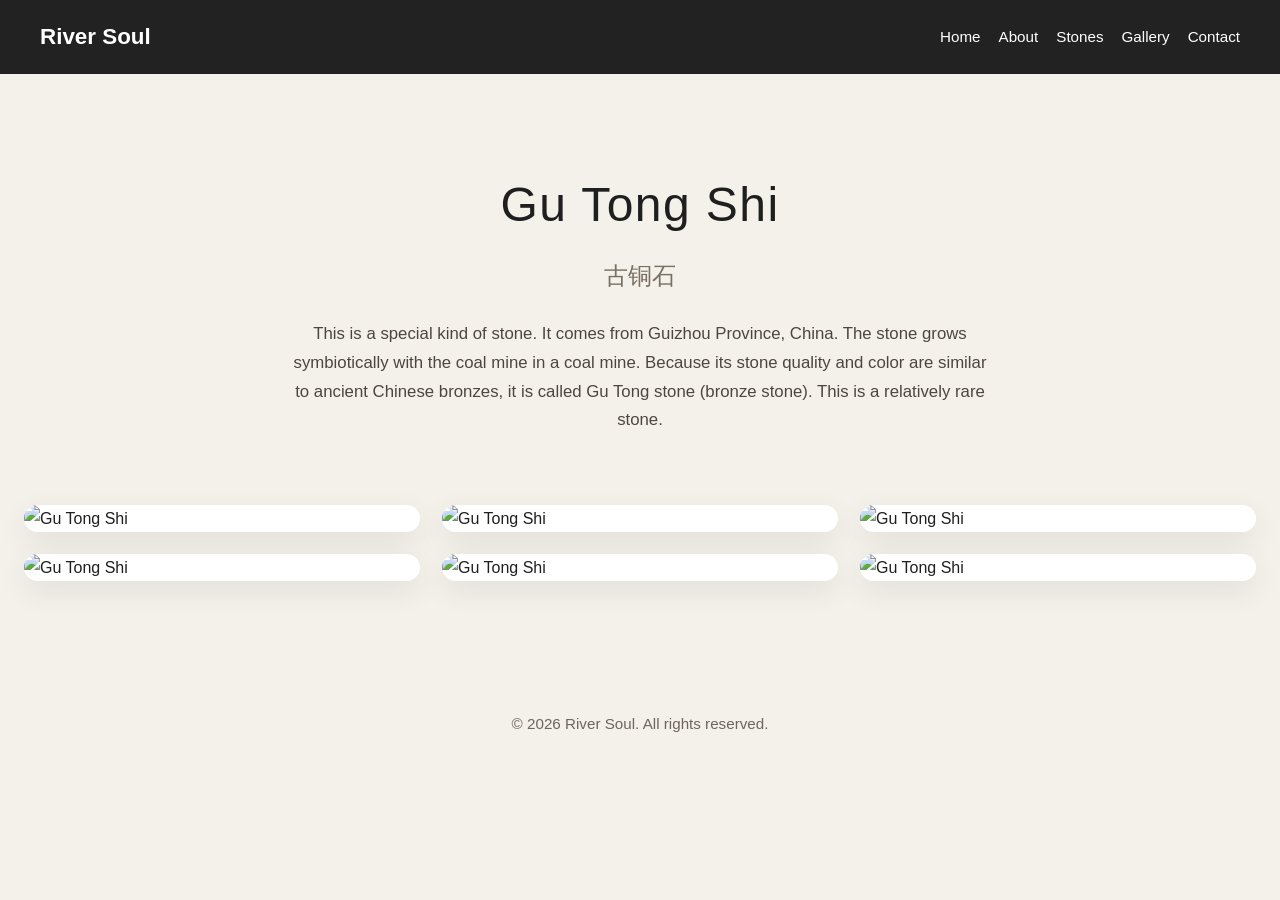
==== gutongshi.html @ 2c887aa7 "Add files via upload" ====
<!DOCTYPE html>
<html lang="en">
<head>
  <meta charset="UTF-8" />
  <meta name="viewport" content="width=device-width, initial-scale=1.0" />
  <title>Gu Tong Shi | River Soul</title>
  <style>
    * {
      box-sizing: border-box;
      margin: 0;
      padding: 0;
    }

    body {
      font-family: "Helvetica Neue", Arial, sans-serif;
      background: #f4f1eb;
      color: #1f1f1f;
      line-height: 1.7;
    }

    a {
      color: inherit;
      text-decoration: none;
    }

header {
  background: #222;
  color: white;
  padding: 18px 30px;
  position: sticky;
  top: 0;
  z-index: 1000;
}

nav {
  max-width: 1200px;
  margin: 0 auto;
  display: flex;
  justify-content: space-between;
  align-items: center;
  flex-wrap: wrap;
  gap: 12px;
}

.logo {
  font-size: 1.4rem;
  font-weight: bold;
}

.nav-links {
  display: flex;
  gap: 18px;
  flex-wrap: wrap;
}

.nav-links a {
  color: white;
  text-decoration: none;
  font-size: 0.95rem;
}

    .hero {
      max-width: 900px;
      margin: 0 auto;
      padding: 90px 24px 50px;
      text-align: center;
    }

    .hero h1 {
      font-size: 3rem;
      font-weight: 500;
      letter-spacing: 0.03em;
      margin-bottom: 10px;
    }

    .hero .cn-name {
      display: block;
      font-size: 1.5rem;
      color: #7a6f63;
      margin-bottom: 24px;
    }

    .hero p {
      max-width: 700px;
      margin: 0 auto;
      font-size: 1.05rem;
      color: #4d463f;
    }

    .gallery-section {
      max-width: 1280px;
      margin: 0 auto;
      padding: 20px 24px 80px;
    }

    .gallery-grid {
      column-count: 3;
      column-gap: 22px;
    }

    .gallery-item {
      break-inside: avoid;
      margin-bottom: 22px;
      overflow: hidden;
      border-radius: 18px;
      background: white;
      box-shadow: 0 10px 30px rgba(0,0,0,0.08);
    }

    .gallery-item img {
      width: 100%;
      display: block;
      transition: transform 0.45s ease;
    }

    .gallery-item:hover img {
      transform: scale(1.06);
    }

    footer {
      text-align: center;
      padding: 28px 20px 40px;
      color: #6f655c;
      font-size: 0.95rem;
    }

    @media (max-width: 1000px) {
      .gallery-grid {
        column-count: 2;
      }

      .hero h1 {
        font-size: 2.4rem;
      }
    }

    @media (max-width: 640px) {
      .gallery-grid {
        column-count: 1;
      }

      .hero {
        padding-top: 70px;
      }

      .hero h1 {
        font-size: 2rem;
      }

      .hero .cn-name {
        font-size: 1.2rem;
      }
    }
  </style>
</head>
<body>

<header>
  <nav>
    <div class="logo">River Soul</div>
    <div class="nav-links">
      <a href="index.html#home">Home</a>
      <a href="index.html#about">About</a>
      <a href="index.html#categories">Stones</a>
      <a href="index.html#gallery">Gallery</a>
      <a href="index.html#contact">Contact</a>
    </div>
  </nav>
</header>

  <section class="hero">
    <h1>Gu Tong Shi</h1>
    <span class="cn-name">古铜石</span>
    <p>This is a special kind of stone. It comes from Guizhou Province, China. The stone grows symbiotically with the coal mine in a coal mine. Because its stone quality and color are similar to ancient Chinese bronzes, it is called Gu Tong stone (bronze stone). This is a relatively rare stone.    </p>
  </section>

  <section class="gallery-section">
    <div class="gallery-grid">
      <div class="gallery-item">
        <img src="image/古铜石1.png" alt="Gu Tong Shi">
      </div>

      <div class="gallery-item">
        <img src="image/古铜石1.png" alt="Gu Tong Shi">
      </div>

      <div class="gallery-item">
        <img src="image/古铜石1.png" alt="Gu Tong Shi">
      </div>

      <div class="gallery-item">
        <img src="image/古铜石1.png" alt="Gu Tong Shi">
      </div>

      <div class="gallery-item">
        <img src="image/古铜石1.png" alt="Gu Tong Shi">
      </div>

      <div class="gallery-item">
        <img src="image/古铜石1.png" alt="Gu Tong Shi">
      </div>
    </div>
  </section>

  <footer>
    <p>&copy; 2026 River Soul. All rights reserved.</p>
  </footer>

</body>
</html>
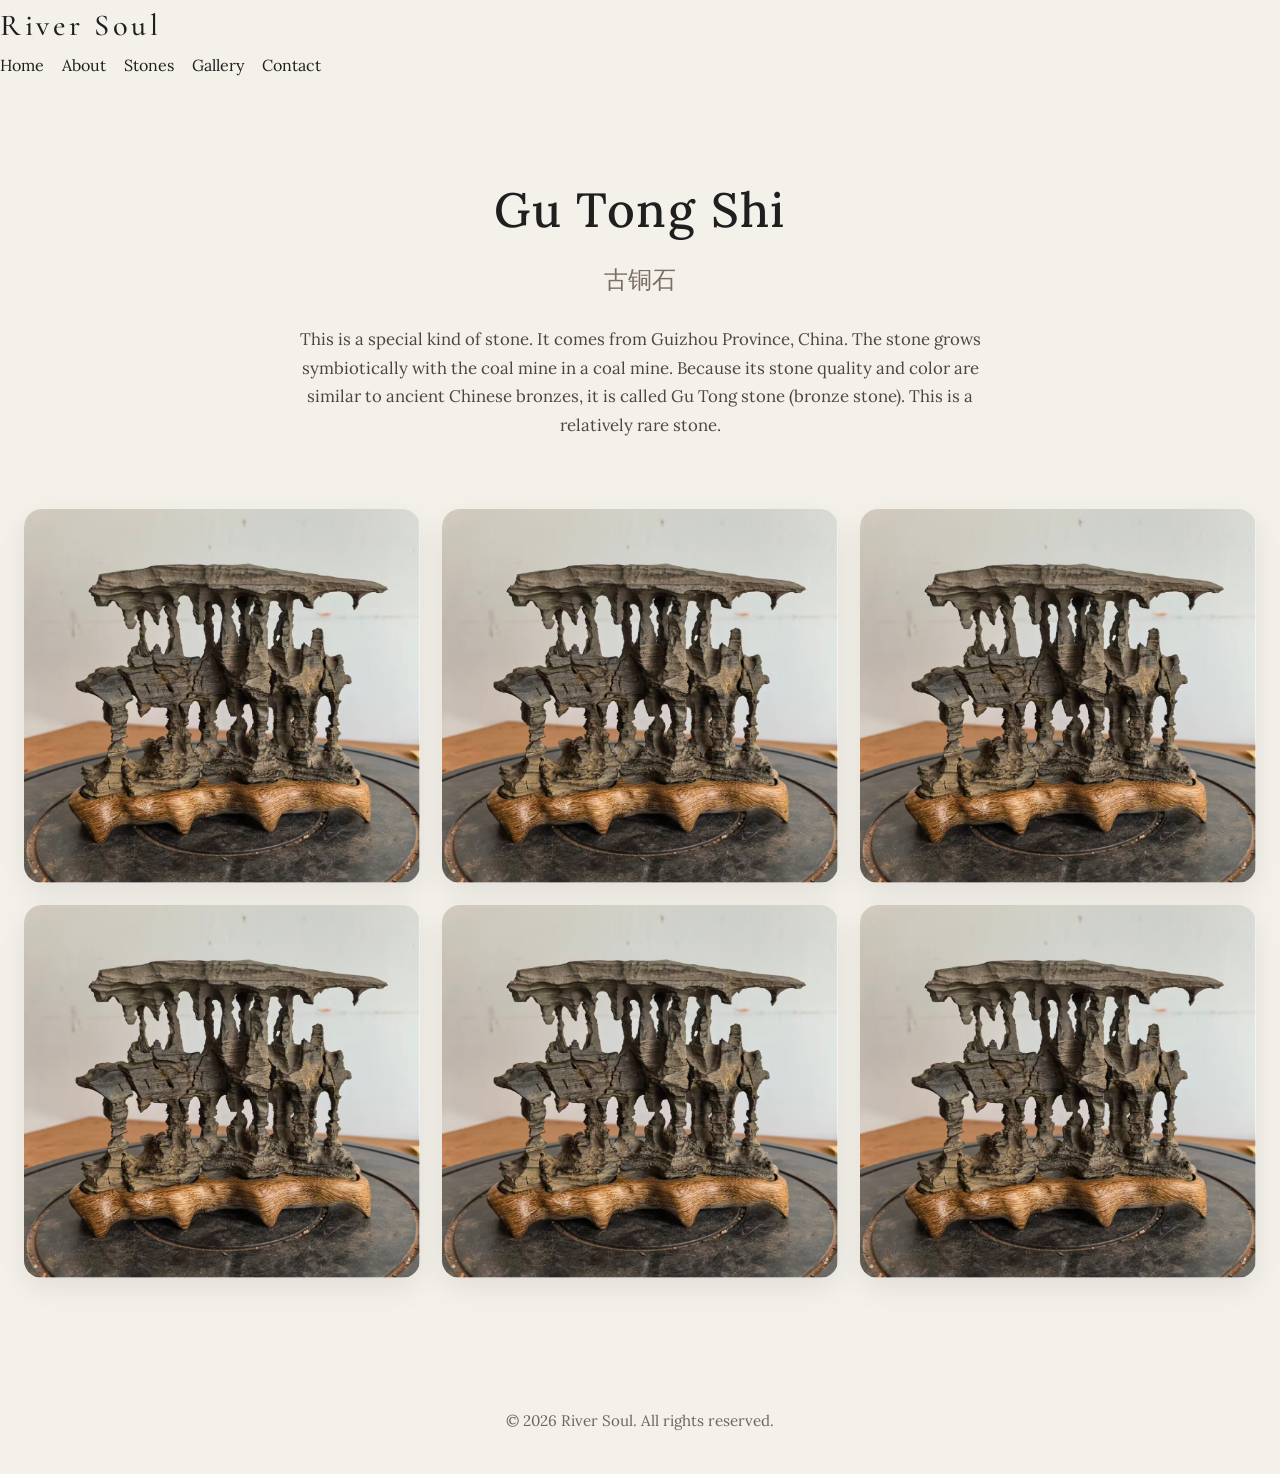
==== commit 063ba799: "Add files via upload" ====
--- a/gutongshi.html
+++ b/gutongshi.html
@@ -1,18 +1,24 @@
 <!DOCTYPE html>
 <html lang="en">
 <head>
+  <link rel="stylesheet" href="style.css">
   <meta charset="UTF-8" />
   <meta name="viewport" content="width=device-width, initial-scale=1.0" />
   <title>Gu Tong Shi | River Soul</title>
+   <link href="https://fonts.googleapis.com/css2?family=Lora:wght@400;600&display=swap" rel="stylesheet">
+  <link href="https://fonts.googleapis.com/css2?family=Cormorant+Garamond:wght@400;600;700&display=swap" rel="stylesheet">
+  <link href="https://fonts.googleapis.com/css2?family=Lora:wght@400;600&family=Noto+Serif:wght@400;500;600&display=swap" rel="stylesheet">
   <style>
     * {
       box-sizing: border-box;
       margin: 0;
       padding: 0;
     }
-
+h1, h2, h3 {
+  font-family: 'Lora', serif;
+}
     body {
-      font-family: "Helvetica Neue", Arial, sans-serif;
+      font-family: "Lora", Arial, sans-serif;
       background: #f4f1eb;
       color: #1f1f1f;
       line-height: 1.7;
@@ -23,16 +29,16 @@
       text-decoration: none;
     }
 
-header {
+/* header {
   background: #222;
   color: white;
   padding: 18px 30px;
   position: sticky;
   top: 0;
   z-index: 1000;
-}
-
-nav {
+} */
+
+/* nav {
   max-width: 1200px;
   margin: 0 auto;
   display: flex;
@@ -40,25 +46,20 @@
   align-items: center;
   flex-wrap: wrap;
   gap: 12px;
+} */
+
+.logo {
+  font-family: 'Cormorant Garamond', serif;
+  font-size: 1.9rem;
+  font-weight: 500;
+  letter-spacing: 0.12em;
 }
-
-.logo {
-  font-size: 1.4rem;
-  font-weight: bold;
-}
-
 .nav-links {
   display: flex;
   gap: 18px;
   flex-wrap: wrap;
 }
 
-.nav-links a {
-  color: white;
-  text-decoration: none;
-  font-size: 0.95rem;
-}
-
     .hero {
       max-width: 900px;
       margin: 0 auto;
@@ -78,6 +79,7 @@
       font-size: 1.5rem;
       color: #7a6f63;
       margin-bottom: 24px;
+        font-family: 'Lora', serif;
     }
 
     .hero p {
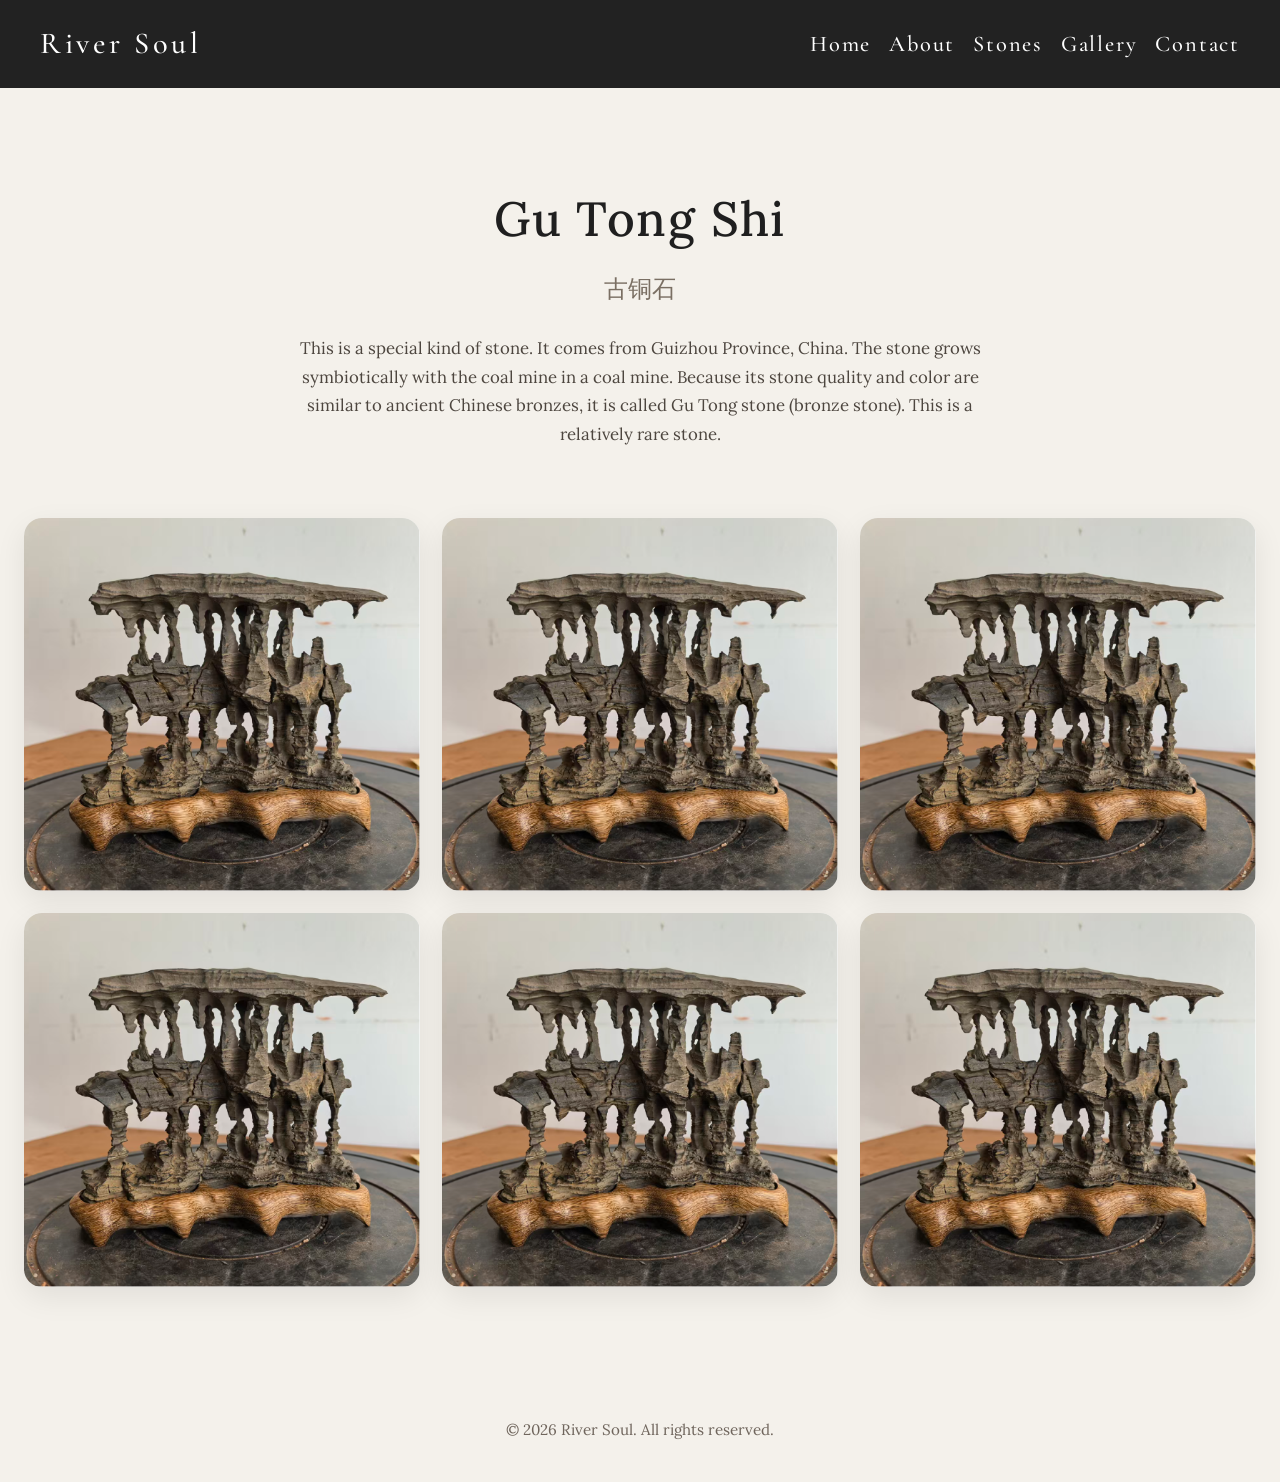
==== commit 881f55cd: "Add files via upload" ====
--- a/gutongshi.html
+++ b/gutongshi.html
@@ -29,16 +29,17 @@
       text-decoration: none;
     }
 
-/* header {
+/* ===== Header / top navigation ===== */
+header {
   background: #222;
   color: white;
   padding: 18px 30px;
   position: sticky;
   top: 0;
   z-index: 1000;
-} */
-
-/* nav {
+}
+
+nav {
   max-width: 1200px;
   margin: 0 auto;
   display: flex;
@@ -46,7 +47,7 @@
   align-items: center;
   flex-wrap: wrap;
   gap: 12px;
-} */
+}
 
 .logo {
   font-family: 'Cormorant Garamond', serif;
@@ -54,18 +55,28 @@
   font-weight: 500;
   letter-spacing: 0.12em;
 }
+
 .nav-links {
   display: flex;
   gap: 18px;
   flex-wrap: wrap;
 }
-
+.nav-links a {
+  color: white;
+  text-decoration: none;
+  font-size: 1.4rem;
+  font-family: 'Cormorant Garamond', serif;
+  font-weight: 500;
+  letter-spacing: 0.08em;
+}
     .hero {
       max-width: 900px;
       margin: 0 auto;
       padding: 90px 24px 50px;
       text-align: center;
     }
+
+    /* ===== Page Title ===== */
 
     .hero h1 {
       font-size: 3rem;
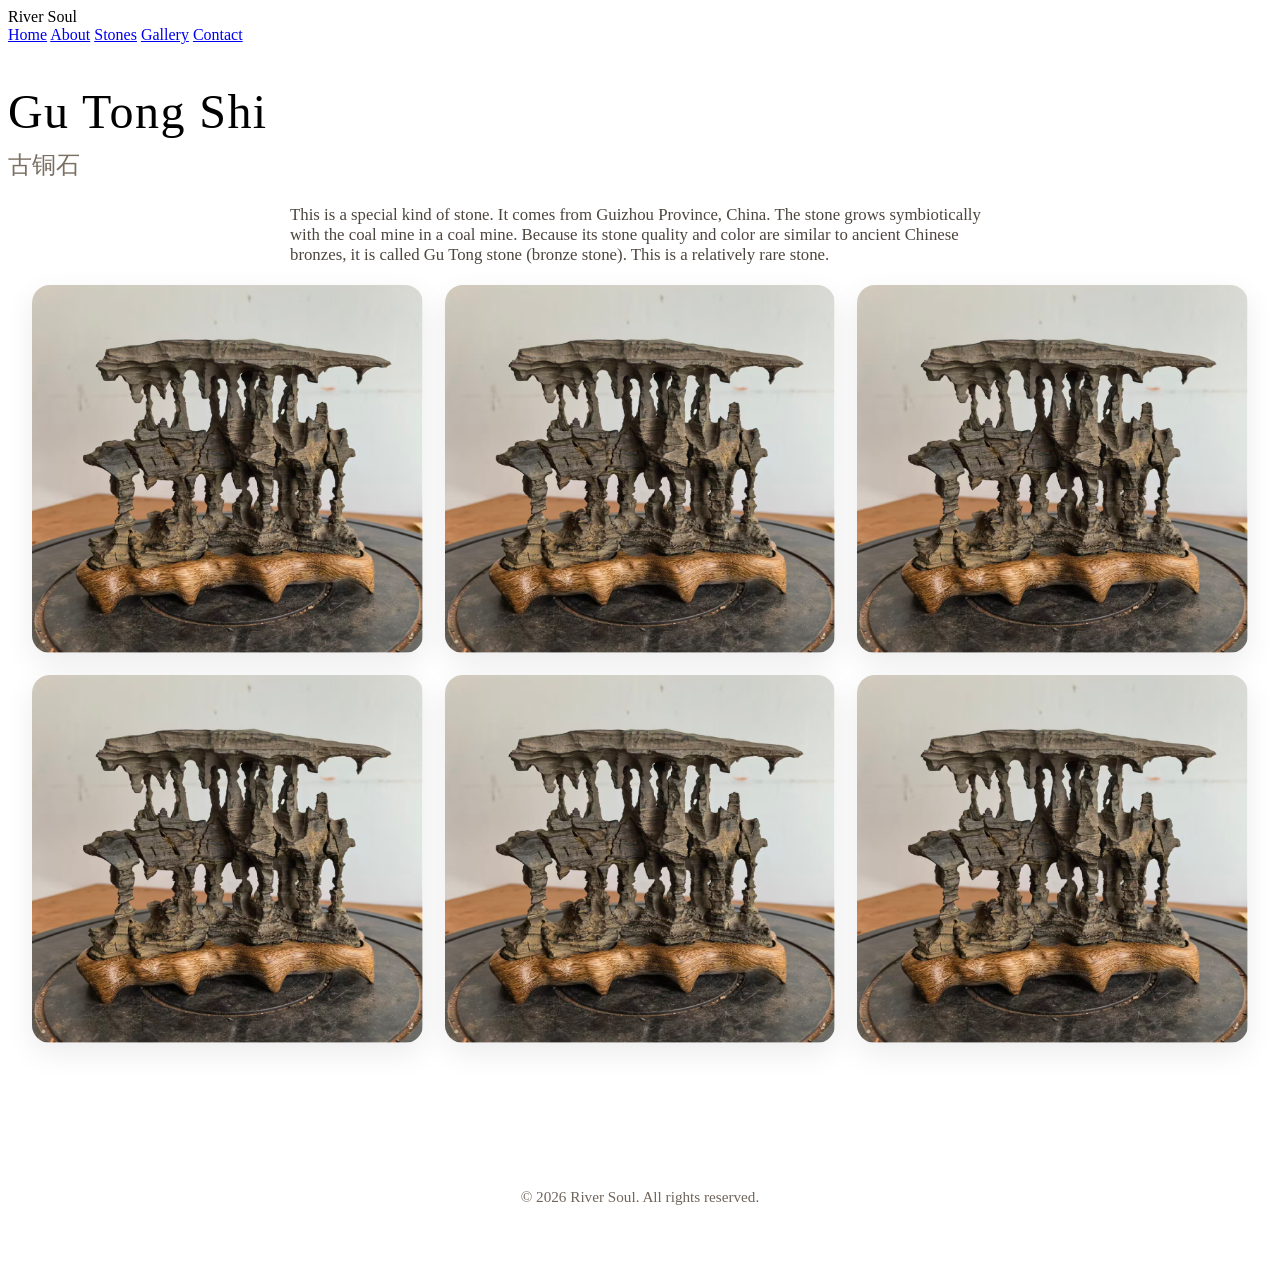
==== commit 1e6dedd3: "Add files via upload" ====
--- a/gutongshi.html
+++ b/gutongshi.html
@@ -9,72 +9,10 @@
   <link href="https://fonts.googleapis.com/css2?family=Cormorant+Garamond:wght@400;600;700&display=swap" rel="stylesheet">
   <link href="https://fonts.googleapis.com/css2?family=Lora:wght@400;600&family=Noto+Serif:wght@400;500;600&display=swap" rel="stylesheet">
   <style>
-    * {
-      box-sizing: border-box;
-      margin: 0;
-      padding: 0;
-    }
-h1, h2, h3 {
-  font-family: 'Lora', serif;
-}
-    body {
-      font-family: "Lora", Arial, sans-serif;
-      background: #f4f1eb;
-      color: #1f1f1f;
-      line-height: 1.7;
-    }
-
-    a {
-      color: inherit;
-      text-decoration: none;
-    }
+  
+/* ===== Base page styles ===== */
 
 /* ===== Header / top navigation ===== */
-header {
-  background: #222;
-  color: white;
-  padding: 18px 30px;
-  position: sticky;
-  top: 0;
-  z-index: 1000;
-}
-
-nav {
-  max-width: 1200px;
-  margin: 0 auto;
-  display: flex;
-  justify-content: space-between;
-  align-items: center;
-  flex-wrap: wrap;
-  gap: 12px;
-}
-
-.logo {
-  font-family: 'Cormorant Garamond', serif;
-  font-size: 1.9rem;
-  font-weight: 500;
-  letter-spacing: 0.12em;
-}
-
-.nav-links {
-  display: flex;
-  gap: 18px;
-  flex-wrap: wrap;
-}
-.nav-links a {
-  color: white;
-  text-decoration: none;
-  font-size: 1.4rem;
-  font-family: 'Cormorant Garamond', serif;
-  font-weight: 500;
-  letter-spacing: 0.08em;
-}
-    .hero {
-      max-width: 900px;
-      margin: 0 auto;
-      padding: 90px 24px 50px;
-      text-align: center;
-    }
 
     /* ===== Page Title ===== */
 
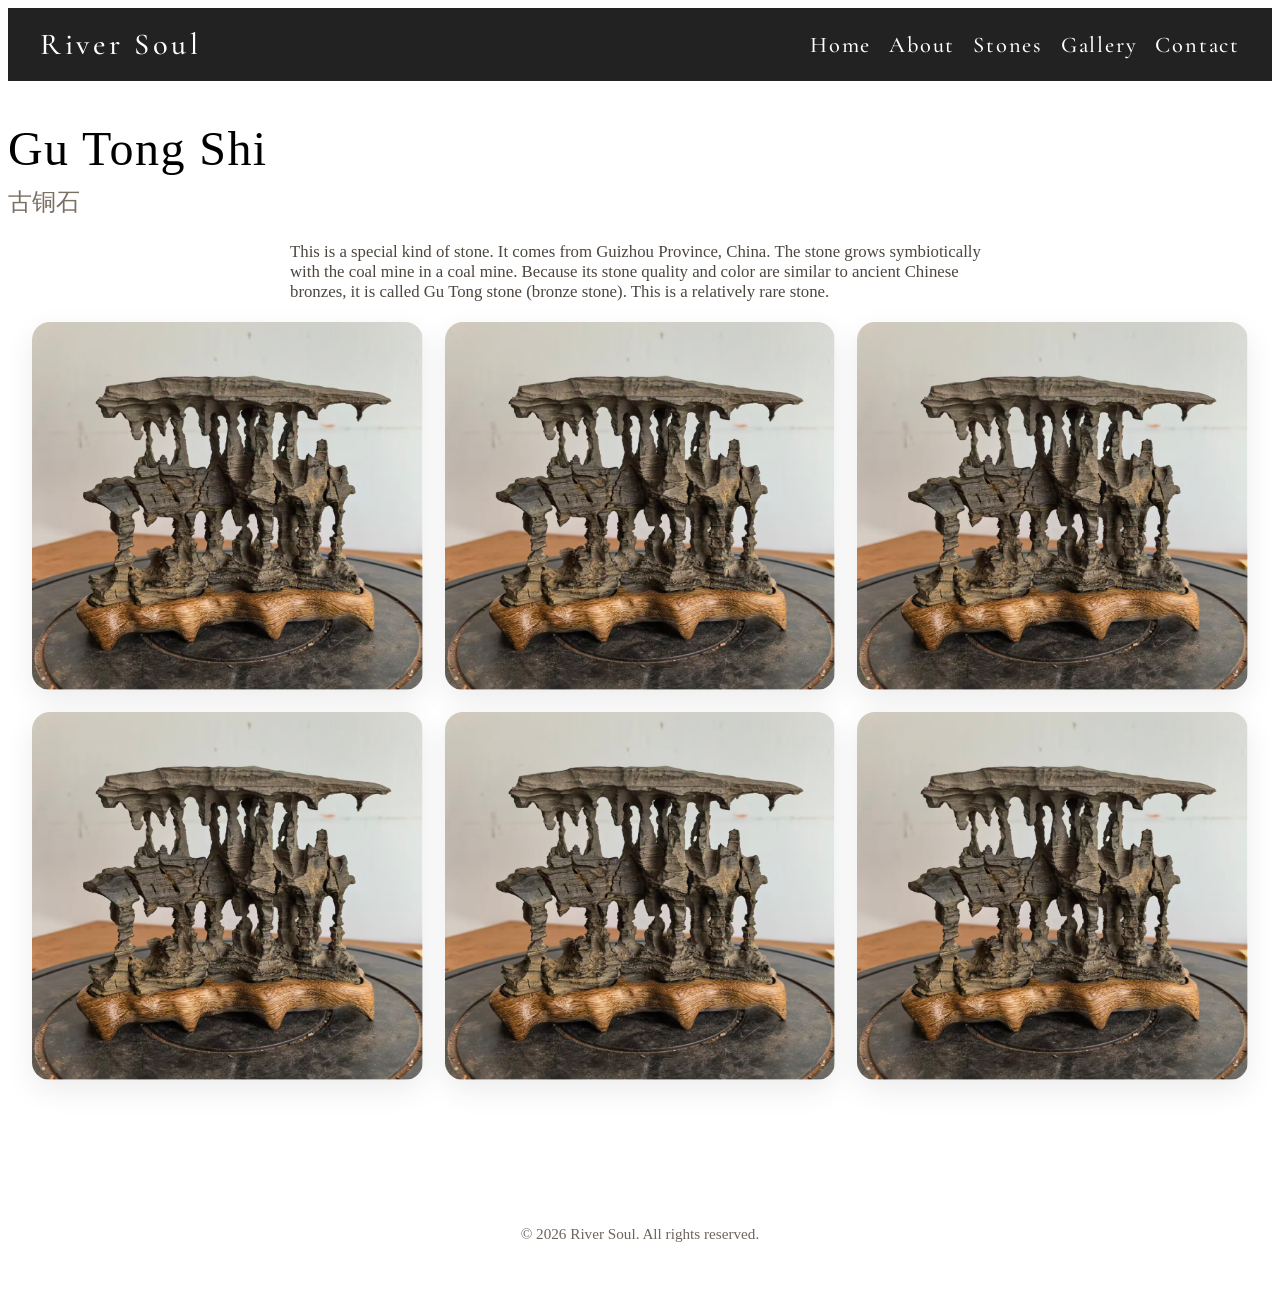
==== commit df2e0fef: "Add files via upload" ====
--- a/gutongshi.html
+++ b/gutongshi.html
@@ -9,11 +9,6 @@
   <link href="https://fonts.googleapis.com/css2?family=Cormorant+Garamond:wght@400;600;700&display=swap" rel="stylesheet">
   <link href="https://fonts.googleapis.com/css2?family=Lora:wght@400;600&family=Noto+Serif:wght@400;500;600&display=swap" rel="stylesheet">
   <style>
-  
-/* ===== Base page styles ===== */
-
-/* ===== Header / top navigation ===== */
-
     /* ===== Page Title ===== */
 
     .hero h1 {
--- a/style.css
+++ b/style.css
@@ -0,0 +1,43 @@
+/* ===== Header / top navigation ===== */
+header {
+  background: #222;
+  color: white;
+  padding: 18px 30px;
+  position: sticky;
+  top: 0;
+  z-index: 1000;
+}
+/* ===== River soul +  Home, about,...===== */
+nav {
+  max-width: 1200px;
+  margin: 0 auto;
+  display: flex;
+  justify-content: space-between;
+  align-items: center;
+  flex-wrap: wrap;
+  gap: 12px;
+}
+/* ===== River soul ===== */
+
+.logo {
+  font-family: 'Cormorant Garamond', serif;
+  font-size: 1.9rem;
+  font-weight: 500;
+  letter-spacing: 0.12em;
+}
+/* ===== Home, about,... ===== */
+/* The container holding the menu links */
+.nav-links {
+  display: flex;
+  gap: 18px;
+  flex-wrap: wrap;
+}
+/* The menu link style itself */
+.nav-links a {
+  color: white;
+  text-decoration: none;
+  font-size: 1.4rem;
+  font-family: 'Cormorant Garamond', serif;
+  font-weight: 500;
+  letter-spacing: 0.08em;
+}
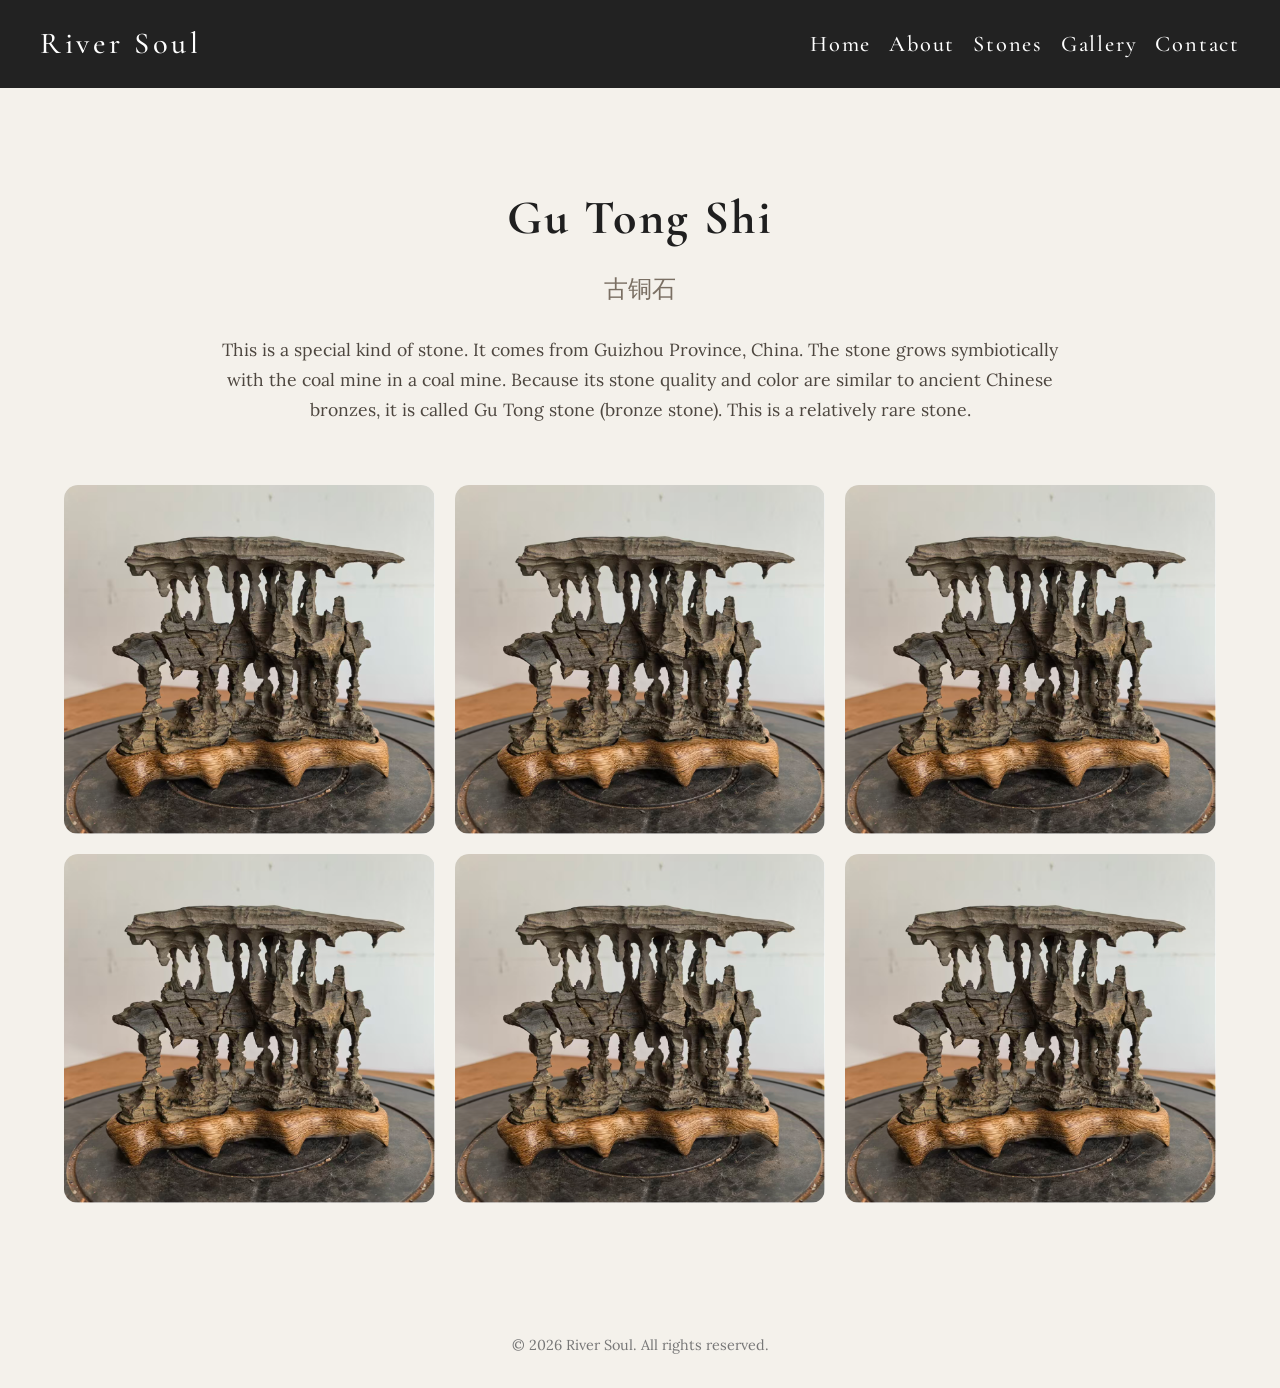
==== commit aabbd726: "Add files via upload" ====
--- a/gutongshi.html
+++ b/gutongshi.html
@@ -9,95 +9,148 @@
   <link href="https://fonts.googleapis.com/css2?family=Cormorant+Garamond:wght@400;600;700&display=swap" rel="stylesheet">
   <link href="https://fonts.googleapis.com/css2?family=Lora:wght@400;600&family=Noto+Serif:wght@400;500;600&display=swap" rel="stylesheet">
   <style>
-    /* ===== Page Title ===== */
-
-    .hero h1 {
-      font-size: 3rem;
-      font-weight: 500;
-      letter-spacing: 0.03em;
-      margin-bottom: 10px;
-    }
-
-    .hero .cn-name {
-      display: block;
-      font-size: 1.5rem;
-      color: #7a6f63;
-      margin-bottom: 24px;
-        font-family: 'Lora', serif;
-    }
-
-    .hero p {
-      max-width: 700px;
-      margin: 0 auto;
-      font-size: 1.05rem;
-      color: #4d463f;
-    }
-
-    .gallery-section {
-      max-width: 1280px;
-      margin: 0 auto;
-      padding: 20px 24px 80px;
-    }
-
-    .gallery-grid {
-      column-count: 3;
-      column-gap: 22px;
-    }
-
-    .gallery-item {
-      break-inside: avoid;
-      margin-bottom: 22px;
-      overflow: hidden;
-      border-radius: 18px;
-      background: white;
-      box-shadow: 0 10px 30px rgba(0,0,0,0.08);
-    }
-
-    .gallery-item img {
-      width: 100%;
-      display: block;
-      transition: transform 0.45s ease;
-    }
-
-    .gallery-item:hover img {
-      transform: scale(1.06);
-    }
-
-    footer {
-      text-align: center;
-      padding: 28px 20px 40px;
-      color: #6f655c;
-      font-size: 0.95rem;
-    }
-
-    @media (max-width: 1000px) {
-      .gallery-grid {
-        column-count: 2;
-      }
-
-      .hero h1 {
-        font-size: 2.4rem;
-      }
-    }
-
-    @media (max-width: 640px) {
-      .gallery-grid {
-        column-count: 1;
-      }
-
-      .hero {
-        padding-top: 70px;
-      }
-
-      .hero h1 {
-        font-size: 2rem;
-      }
-
-      .hero .cn-name {
-        font-size: 1.2rem;
-      }
-    }
-  </style>
+    
+/* ===== RESET ===== */
+* {
+  box-sizing: border-box;
+  margin: 0;
+  padding: 0;
+}
+
+/* ===== BODY ===== */
+body {
+  font-family: 'Lora', serif;
+  background: #f4f1eb;
+  color: #1f1f1f;
+  line-height: 1.7;
+}
+
+/* ===== HEADER =====
+header {
+  background: #222;
+  color: white;
+  padding: 18px 30px;
+  position: sticky;
+  top: 0;
+  z-index: 1000;
+}
+
+nav {
+  max-width: 1200px;
+  margin: 0 auto;
+  display: flex;
+  justify-content: space-between;
+  align-items: center;
+  flex-wrap: wrap;
+  gap: 12px;
+}
+
+.logo {
+  font-family: 'Cormorant Garamond', serif;
+  font-size: 1.9rem;
+    font-weight: 500;
+  letter-spacing: 0.12em;
+}
+
+.nav-links {
+  display: flex;
+  gap: 18px;
+  flex-wrap: wrap;
+}
+
+.nav-links a {
+  color: white;
+  text-decoration: none;
+  font-size: 1.4rem;
+  font-family: 'Cormorant Garamond', serif;
+  font-weight: 500;
+  letter-spacing: 0.08em;
+} */
+
+/* ===== HERO (TITLE AREA) ===== */
+.hero {
+  max-width: 900px;
+  margin: 0 auto;
+  padding: 90px 24px 40px;
+  text-align: center;
+}
+
+.hero h1 {
+  font-family: 'Cormorant Garamond', serif;
+  font-size: 3rem;
+  letter-spacing: 0.05em;
+  margin-bottom: 10px;
+}
+
+.cn-name {
+  display: block;
+  font-size: 1.5rem;
+  color: #7a6f63;
+  margin-bottom: 25px;
+}
+
+.hero p {
+  font-size: 1.1rem;
+  color: #4d463f;
+}
+
+/* ===== GALLERY ===== */
+.gallery-section {
+  max-width: 1200px;
+  margin: 0 auto;
+  padding: 20px 24px 80px;
+}
+
+.gallery-grid {
+  column-count: 3;
+  column-gap: 20px;
+}
+
+.gallery-item {
+  break-inside: avoid;
+  margin-bottom: 20px;
+  border-radius: 14px;
+  overflow: hidden;
+  background: white;
+}
+
+.gallery-item img {
+  width: 100%;
+  display: block;
+  transition: transform 0.4s ease;
+}
+
+.gallery-item:hover img {
+  transform: scale(1.05);
+}
+
+/* ===== FOOTER ===== */
+footer {
+  text-align: center;
+  padding: 30px;
+  font-size: 0.9rem;
+  color: #777;
+}
+
+/* ===== RESPONSIVE ===== */
+@media (max-width: 900px) {
+  .gallery-grid {
+    column-count: 2;
+  }
+}
+
+@media (max-width: 600px) {
+  .gallery-grid {
+    column-count: 1;
+  }
+
+  .hero h1 {
+    font-size: 2rem;
+  }
+}
+
+</style>
+
 </head>
 <body>
 
